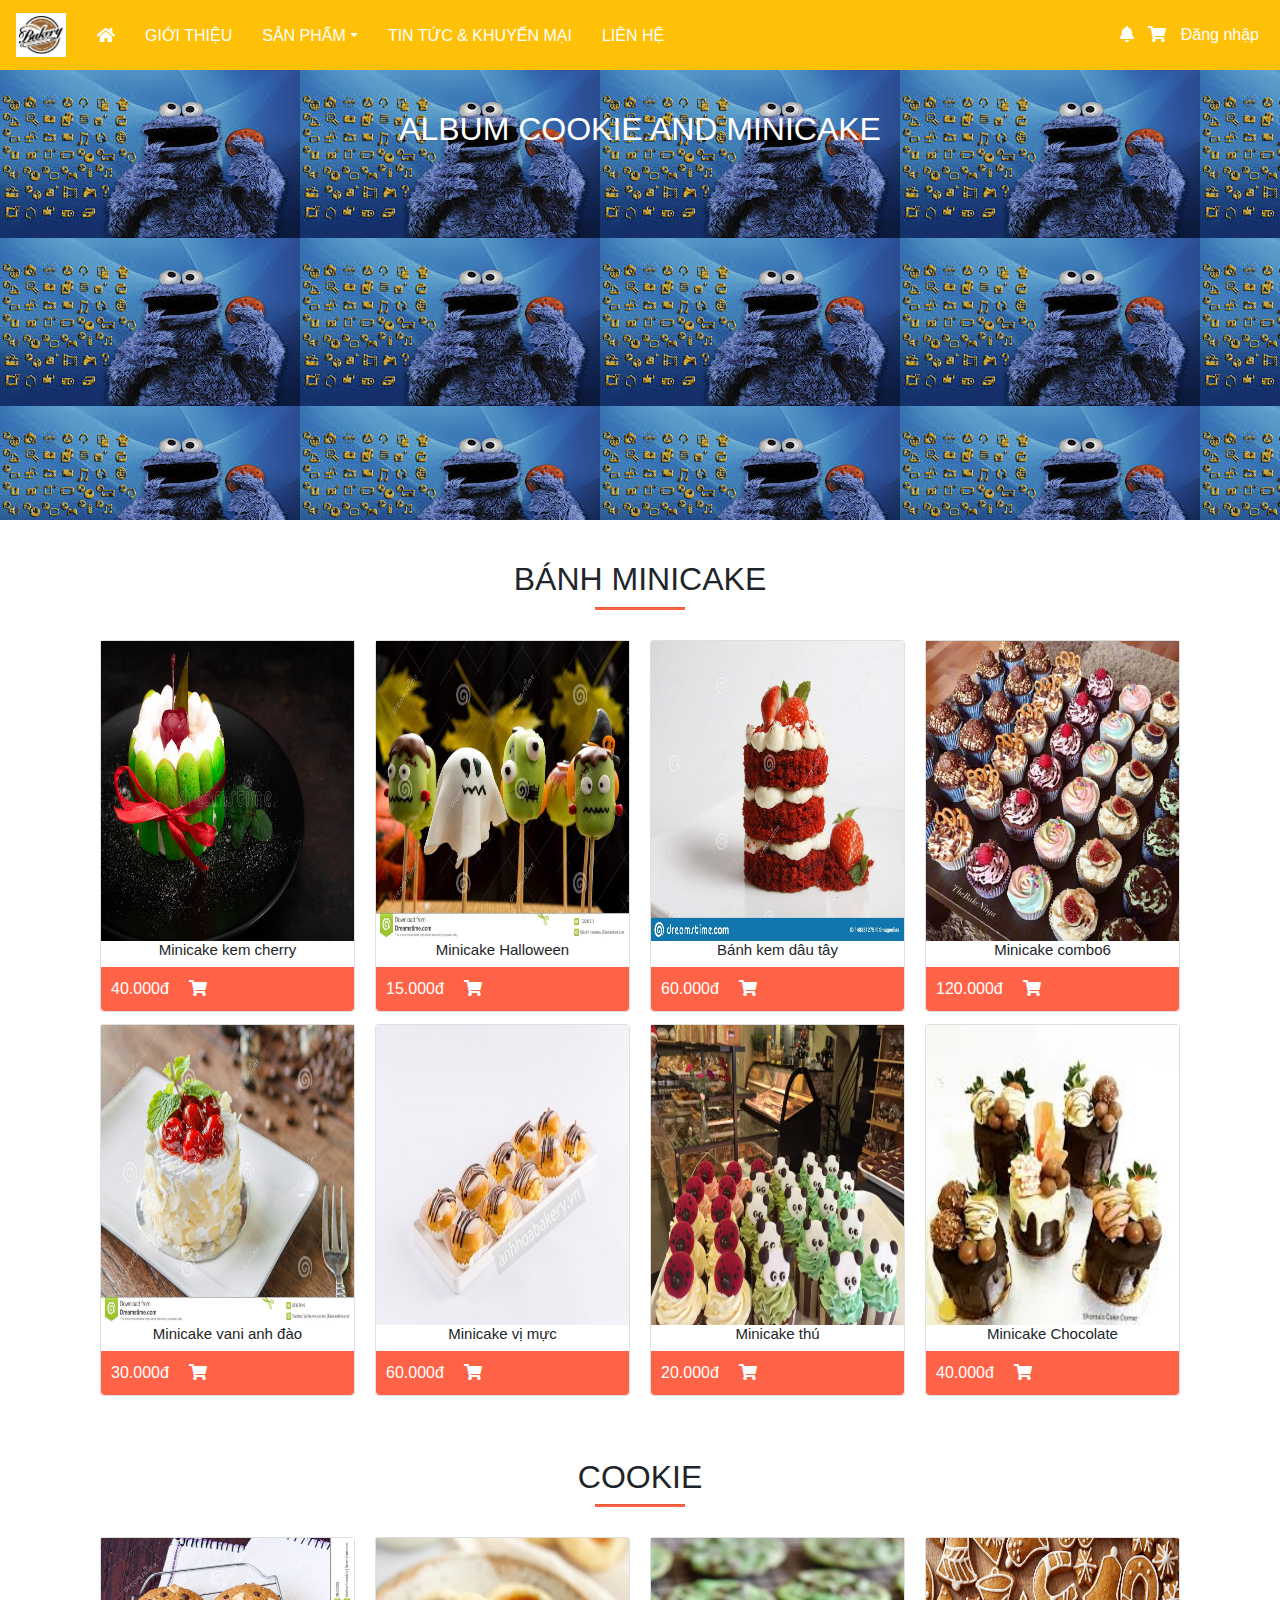
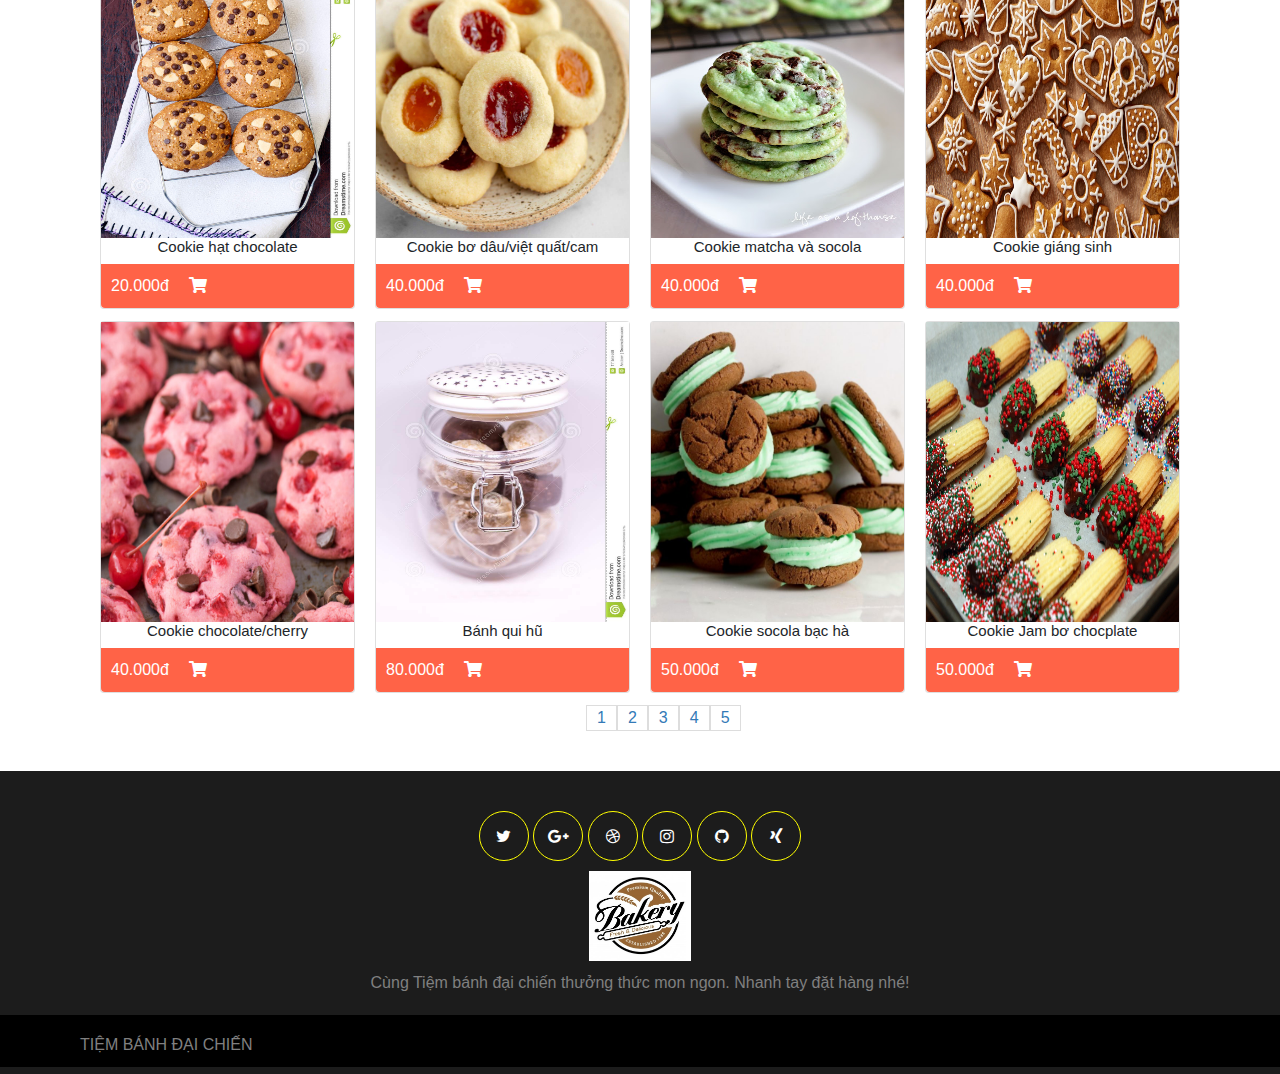
==== banhminicake.html @ 70a756b0 "btl_2" ====
<!DOCTYPE html>
<html lang="vi">
  <head>
    <meta charset="utf-8">
    <title>Tiệm bánh đại chiến</title>
    <meta name="viewport" content="width=device-width, initial-scale=1">
    <link href="css/style.css" rel="stylesheet">
     <link rel="stylesheet" href="css/all.min.css">
    <link href="https://stackpath.bootstrapcdn.com/bootstrap/4.4.1/css/bootstrap.min.css" rel="stylesheet" type="text/css">
   <link rel="stylesheet" href="css/font-awesome-4.7.0/css/font-awesome.min.css">
    <script src="css/jquery-3.5.1.min.js "></script>
    <script src="css/bootstrap.min.js"></script>

  </head>
<body>
<div class="top ">
    <button class="btn btn-warning" id="button-top">Top</button>
</div>
<nav class="navbar navbar-expand-md bg-warning sticky-top">
	<div class="container-fluid">
		<a class="navbar-brand" href="#" id="brand_1" >
			<img src="images/logo1.jpg" width="50px">
		</a>
		<button class="navbar-toggler" type="button" data-toggle="collapse" data-target="#reponsive">
			<span class="fas fa-bars"></span>
		</button>
		<div class="collapse navbar-collapse" id="reponsive">
			<ul class="navbar-nav mr-auto">
				<li class="nav-item">
					<a class="nav-link" href="index.html"><span class="fas fa-home"></span></a>
				</li>
				<li class="nav-item">
					<a class="nav-link active" href="#about-us" target="_top">GIỚI THIỆU</a>
				</li>
				<li class="nav-item dropdown item_1" >
					<a class="nav-link dropdown-toggle" data-toggle="dropdown" id="navbardrop" href="#">SẢN PHẨM</a>
					<div class="dropdown-menu bg-warning" id="sub-menu">
					    <a class="dropdown-item" href="banhmydanto.html">Bánh Mỳ Dân tổ</a>
                        <a class="dropdown-item" href="banhsinhnhat.html">Bánh sinh nhật</a>
					    <a class="dropdown-item" href="banhminicake.html">Minicake & Cookies</a>
                        <a class="dropdown-item" href="banhmytuoi.html">Bánh mỳ tươi</a>
					    <a class="dropdown-item" href="banhcrep.html">Bánh Crep Pháp </a>
                        <a class="dropdown-item" href="banhmouse.html">Bánh Mousse</a>
                        <a class="dropdown-item" href="banhdonut.html">Bánh Donut</a>
					</div>
				</li>
				<li class="nav-item">
					<a class="nav-link" href="#">TIN TỨC & KHUYẾN MẠI</a>
				</li>
                <li class="nav-item">
                    <a class="nav-link" href="#msg">LIÊN HỆ</a>
                </li>  
                <li class="nav-item">
                    <a class="nav-link" href="#"></a>
                </li>            
			</ul>
             <div id="note">
                <a href="#"><i class="fas fa-bell"></i></a>
                <a href="#"><i class="fas fa-shopping-cart"></i></a>  
                <a href="acount.html">Đăng nhập</a>
            </div>
		  </div> 
	</div> <!-- kết thúc container-fluid -->
</nav>
<div class="banner_3">
    <h2 class="mytext"> ALBUM COOKIE AND MINICAKE</h2>
</div>
<div class="container-fluid">
    <div class="mincake">
        <h2 class="text">BÁNH MINICAKE</h2>
        <hr class="hr">
        <div class="card-columns">
            <div class="card">
                <div class="danto"> 
                    <img src="images/minicake.jpg" alt="">
                </div>
               
                <h4 class="product">Minicake kem cherry</h4>
                <div class="bill">
                    <p>40.000đ<i class="fas fa-shopping-cart"></i></p>
                </div>
            </div>
            <div class="card">
                <div class="danto"> 
                    <img src="images/minicake1.jpg" alt="">
                </div>
                <h4 class="product">Minicake vani anh đào</h4>
                <div class="bill">
                    <p>30.000đ<i class="fas fa-shopping-cart"></i></p>
                </div>
            </div>
            <div class="card">
                <div class="danto"> 
                    <img src="images/minicake2.jpg" alt="">
                </div>
                <h4 class="product">Minicake Halloween </h4>
                <div class="bill">
                    <p>15.000đ<i class="fas fa-shopping-cart"></i></p>
                </div>
            </div>
             <div class="card">
                 <div class="danto"> 
                    <img src="images/minicake3.jpg" alt="">
                </div>
                <h4 class="product">Minicake vị mực</h4>
                <div class="bill">
                    <p>60.000đ<i class="fas fa-shopping-cart"></i></p>
                </div>
            </div>
            <div class="card">
                <div class="danto"> 
                    <img src="images/minicake7.jpg" alt="">
                </div>
                <h4 class="product">Bánh kem dâu tây</h4>
                <div class="bill">
                    <p>60.000đ<i class="fas fa-shopping-cart"></i></p>
                </div>
            </div>
            <div class="card">
                 <div class="danto"> 
                    <img src="images/minicake4.jpg" alt="">
                </div>
                <h4 class="product">Minicake thú</h4>
                <div class="bill">
                    <p>20.000đ<i class="fas fa-shopping-cart"></i></p>
                </div>
            </div>
            <div class="card">
                 <div class="danto"> 
                    <img src="images/minicake5.jpg" alt="">
                </div>
                <h4 class="product">Minicake combo6</h4>
                <div class="bill">
                    <p>120.000đ<i class="fas fa-shopping-cart"></i></p>
                </div>
            </div>
            <div class="card">
                 <div class="danto"> 
                    <img src="images/minicake6.jpg" alt="">
                </div>
                <h4 class="product">Minicake Chocolate</h4>
                <div class="bill">
                    <p>40.000đ<i class="fas fa-shopping-cart"></i></p>
                </div>
            </div>
         </div> <!-- kết thúc card-columns -->
    </div> <!-- kết thúc minicake -->
    <div class="cookie">
        <h2 class="text">COOKIE</h2>
        <hr class="hr">
        <div class="card-columns">
            <div class="card">
                <div class="danto"> 
                    <img src="images/cookies1.jpg" alt="">
                </div>
               
                <h4 class="product">Cookie hạt chocolate</h4>
                <div class="bill">
                    <p>20.000đ<i class="fas fa-shopping-cart"></i></p>
                </div>
            </div>
            <div class="card">
                <div class="danto"> 
                    <img src="images/cookies2.jpg" alt="">
                </div>
                <h4 class="product">Cookie chocolate/cherry</h4>
                <div class="bill">
                    <p>40.000đ<i class="fas fa-shopping-cart"></i></p>
                </div>
            </div>
            <div class="card">
                <div class="danto"> 
                    <img src="images/cookies3.jpg" alt="">
                </div>
                <h4 class="product">Cookie bơ dâu/việt quất/cam </h4>
                <div class="bill">
                    <p>40.000đ<i class="fas fa-shopping-cart"></i></p>
                </div>
            </div>
             <div class="card">
                 <div class="danto"> 
                    <img src="images/cookie2s.jpg" alt="">
                </div>
                <h4 class="product">Bánh qui hũ</h4>
                <div class="bill">
                    <p>80.000đ<i class="fas fa-shopping-cart"></i></p>
                </div>
            </div>
            <div class="card">
                <div class="danto"> 
                    <img src="images/cookies4.jpg" alt="">
                </div>
                <h4 class="product">Cookie matcha và socola</h4>
                <div class="bill">
                    <p>40.000đ<i class="fas fa-shopping-cart"></i></p>
                </div>
            </div>
            <div class="card">
                 <div class="danto"> 
                    <img src="images/cookies5.jpg" alt="">
                </div>
                <h4 class="product">Cookie socola bạc hà</h4>
                <div class="bill">
                    <p>50.000đ<i class="fas fa-shopping-cart"></i></p>
                </div>
            </div>
            <div class="card">
                 <div class="danto"> 
                    <img src="images/cookies6.jpg" alt="">
                </div>
                <h4 class="product">Cookie giáng sinh</h4>
                <div class="bill">
                    <p>40.000đ<i class="fas fa-shopping-cart"></i></p>
                </div>
            </div>
            <div class="card">
                 <div class="danto"> 
                    <img src="images/cookies7.jpg" alt="">
                </div>
                <h4 class="product">Cookie Jam bơ chocplate</h4>
                <div class="bill">
                    <p>50.000đ<i class="fas fa-shopping-cart"></i></p>
                </div>
            </div>
        </div>
        <ul class="pagination">
            <li><a href="#">1</a></li>
            <li class="active"><a href="#">2</a></li>
            <li><a href="#">3</a></li>
            <li><a href="#">4</a></li>
            <li><a href="#">5</a></li>
        </ul>
    </div>
    <div class="main_11" id="contact">
        <footer>
            <div class="footer">
                <div><i class="fa fa-twitter" aria-hidden="true"></i></div>
                <div><i class="fa fa-google-plus" aria-hidden="true"></i></div>
                <div><i class="fa fa-dribbble" aria-hidden="true"></i></div>
                <div><i class="fa fa-instagram" aria-hidden="true"></i></div>
                <div><i class="fa fa-github" aria-hidden="true"></i></div>
                <div><i class="fa fa-xing" aria-hidden="true"></i></div>
            </div>
            <div class="logo">
                <img src="images/logo1.jpg" alt="">

            </div>
            <p class="content_lorem">Cùng Tiệm bánh đại chiến thưởng thức mon ngon. Nhanh tay đặt hàng nhé!</p>
            <div class="footer_1">
                <div>TIỆM BÁNH ĐẠI CHIẾN</div> 
            </div>
        </footer> 

    </div>
</div>
<script src="js/index.js"></script>
</body>
</html>
---- css/style.css ----
*{
	padding:0;
	margin:0;
}
html{
	scroll-behavior: smooth;
}
.top{
	position: fixed;
	bottom: 10px;
	right: 10px;
	z-index: 1030;
	color:white;
	display: none;

}

.container-fluid{
	padding-left: 0 !important;
	padding-right: 0 !important;
}
.navbar-nav li a{
	color:gray;

}
#reponsive{
	position: relative;
}
#reponsive a:hover{
	border-bottom: 2px solid #ffc107;

}


.navbar li a{
	color:white !important;	
	padding:10px 15px 9px 15px !important;

}

.navbar li a:hover{
	color:tomato !important;
}

.carousel-inner img{
	width:100%;
	height:auto;
}
.carousel-indicators li{
	height:12px;
	width: 12px;
	border-radius: 50%;
	border:1px solid tomato;
	background-color: black
}
#note a {
	color:white !important;
	text-decoration: none;
	padding:5px !important;

}
#note a:hover{
	color:tomato !important;
}
.sub-menu{
	width: 40
}
/*main_1*/
.main_1,.main_2,.main_3,#bakery,.about,.birthday,.birthday_1,.mousse,.mincake,.cookie,.fresh{
	margin: 30px 0;
	padding:10px 100px;
}
.text{
	text-align: center;
}
.hr{
	width: 90px;
	height: 2px;
	background-color: tomato;
	margin:0 auto;
	margin-bottom: 30px;
}
.card img{
	width: 100%;
	border-top-right-radius: inherit;
	border-top-left-radius: inherit;
}

.product{
	text-align: center;
}
.bill p{
	margin-bottom: 0!important;
	color:white;

}
.bill p i{
	padding-left: 20px;
}
.bill{
	padding: 10px;
	background-color: tomato;
	border-bottom-right-radius: inherit;
	border-bottom-left-radius: inherit;
}
.combo{
	width: 100%;
    overflow: hidden;
}
.combo img{
	width: 100%;
	height:300px;
}
.card-columns .card img{
	transition: 1s ease transform;
}
.card-columns .card:hover  img{
	transform: scale(1.1);
}

.clear{
	clear:both;
}
footer{
	background-color: #1C1C1C;
	padding:40px 0 0 0;
}

.footer{
	margin:0 auto;
	text-align: center;
	transition:  1s ease  transform;
	cursor: pointer;
}
.footer >div{
	display: inline-block;
	width: 50px;
	height:50px;
	line-height: 50px;
	border-radius: 50%;
	border:1px solid yellow;
	text-align: center;

}
.footer i:hover{
	transform: scale(1.1);

}
.footer i{
	color:white;
}
.logo{
	text-align: center;
}
.logo img{
	width: 8%;
	margin:10px;
}
.content_lorem{
	width: 60%;
	text-align: center;
	margin:0 auto;
	color:gray;
}
.footer_1 ul{
	float:right;
}
.footer_1 div{
	float: left;
	width: 60%;
	padding-top: 8px;
	color:gray;
}
.footer_1{
	background: black;
	padding:10px 80px;
	display: inline-block;
	width: 100%;
	margin-top: 20px;

}
.footer_1 .nav li:hover{
	color: #ffc107;
}

.online{
	width: 40%;
	background-image:url('../images/ảnh-nền-form.jpg');
	/*opacity:0.5;*/
	/*margin:3% auto;*/
	padding: 5% 0;
}
#msg h3{
	color:white;
}
.frm{
	margin:0 auto;
	width: 60%;
}
input,textarea{
	opacity: 0.5;
	width: 100%;
	background: black;
	color:white;
}
 /*dân tổ*/
.danto{
	width: 100%;
	overflow: hidden;
}
.card .danto img{
	width: 100%;
	height:300px;
}
/*Giới thiệu*/
.banner{
	background-image: url('../images/unnamed.png');
	width: 100%;
	height:300px;
}
.banner_1{
	background-image: url('../images/tuoilogo.jpg');
	width: 100%;
	height:450px;
}
.banner_2{
	background-image: url('../images/dantologo.jpg');
	width: 100%;
	height:450px;
	background-size: cover;
}
.banner_3{
	background-image: url('../images/cookielogo.jpg');
	width: 100%;
	height:450px;
	/*background-size: cover;*/
}
.banner_4{
	background-image: url('../images/sinhnhatlogo.jpg');
	width: 100%;
	height:450px;
	

}
.mytext{
	text-align: center;
	color: white;
	padding-top: 40px;
}
/*main_3*/
#staff img{
	width: 100%;
}
/*Phân trang*/
.pagination {
	width: 10%;
	margin: 0 auto;
	text-align: center;
}
.pagination li{
	/*margin:10px;*/
	border: 1px solid #ddd;
	/*background-color: gray;*/

}
.pagination li a{
	padding:10px;
	color: #337ab7;
    text-decoration: none;
    /*background-color: #fff;*/
}
@media all and (min-width: 320px) and (max-width:575px){
	.card-columns{
		column-count: 1!important;

	}
	
	.main_1,.main_2,.main_3,#bakery,.about,.birthday,.birthday_1,.mousse,.mincake,.cookie,.fresh{
		padding:10px 30px;
	}
	.product{
		    font-size: 14px;
	}
}
@media all and (min-width: 576px) and (max-width: 767px){
	.card-columns{
		column-count: 2!important;

	}
	.main_1,.main_2,.main_3,#bakery,.about,.birthday,.birthday_1,.mousse,.mincake,.cookie,.fresh{
		padding:10px 30px;
	}
	.product{
		    font-size: 15px;
	}
}
@media all and (min-width: 768px) and (max-width: 1024px){
	#reponsive ul li.nav-item{
		font-size: 10px;
	}
	.card-columns{
		column-count: 2!important;

	}
	.main_1,.main_2,.main_3,#bakery,.about,.birthday,.birthday_1,.mousse,.mincake,.cookie,.fresh{
		padding:10px 30px;
	}
	.product{
		    font-size: 15px;
	}
}
@media all and (min-width: 1025px){
	.card-columns{
		column-count: 4!important;

	}
	.product{
		    font-size: 15px;
	}
}

@media all and (min-width: 2000px){
	.card-columns{
		column-count: 5!important;

	}
	.product{
		    font-size: 15px;
	}
}
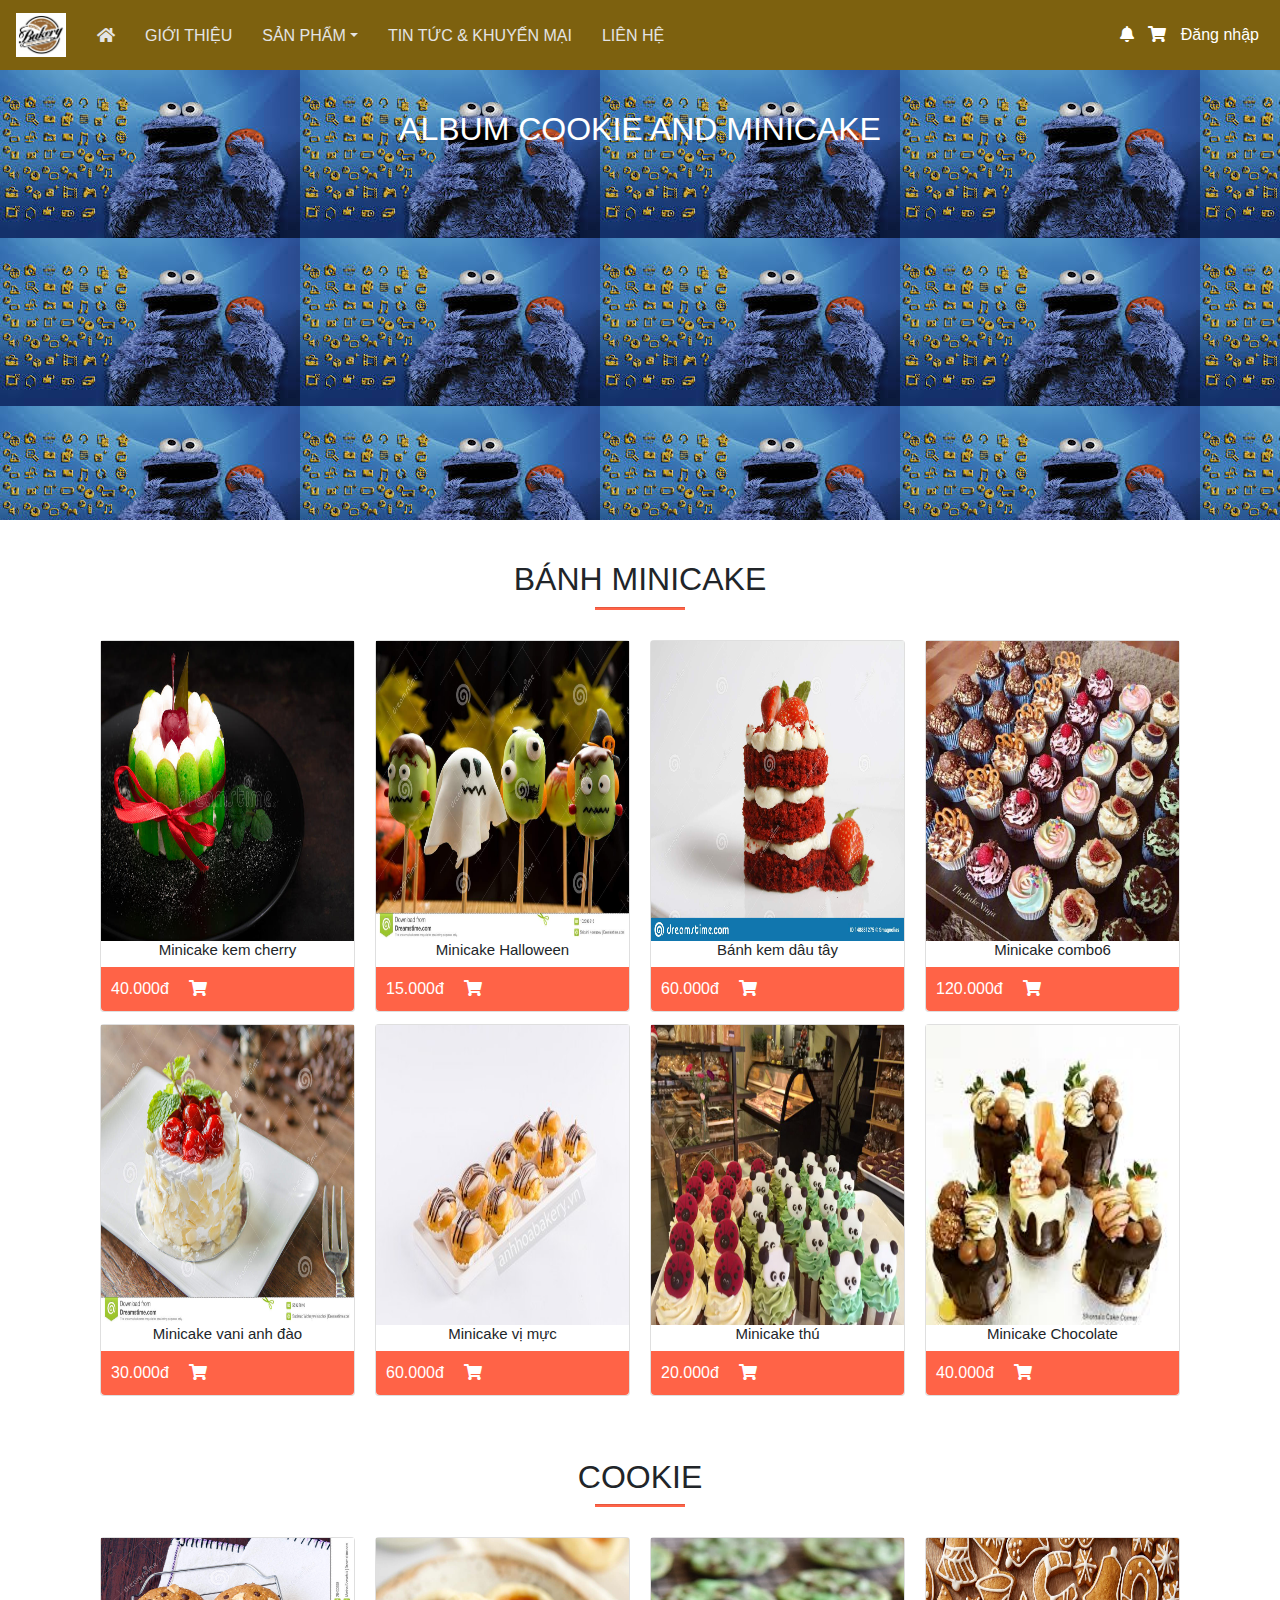
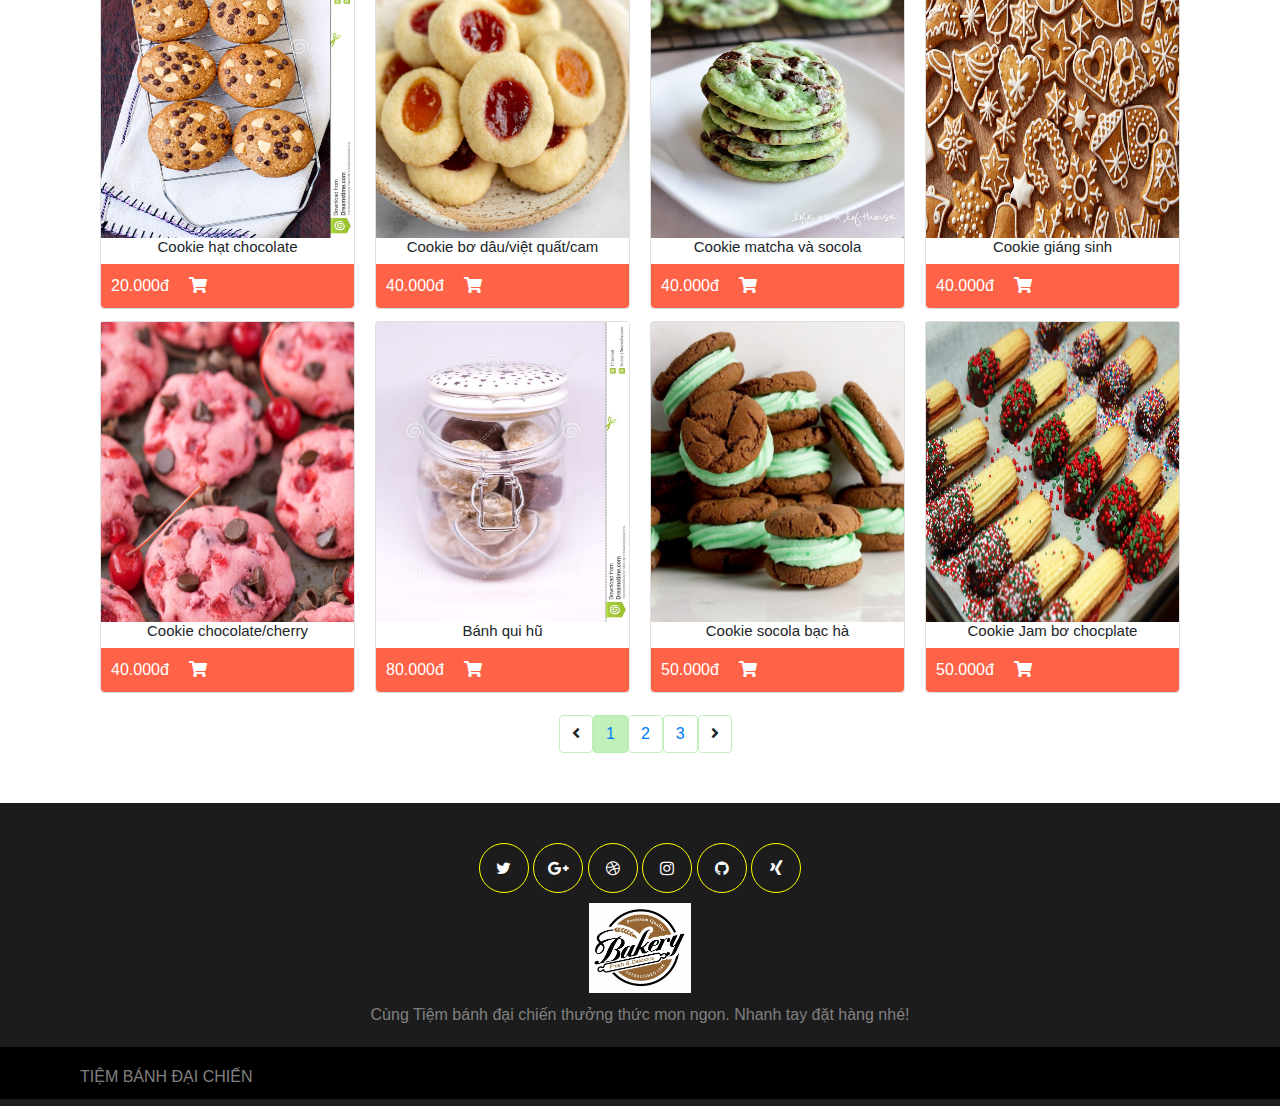
==== commit daaa68e7: "Sửa lại giao diện" ====
--- a/banhminicake.html
+++ b/banhminicake.html
@@ -16,7 +16,7 @@
 <div class="top ">
     <button class="btn btn-warning" id="button-top">Top</button>
 </div>
-<nav class="navbar navbar-expand-md bg-warning sticky-top">
+<nav class="navbar navbar-expand-md sticky-top">
 	<div class="container-fluid">
 		<a class="navbar-brand" href="#" id="brand_1" >
 			<img src="images/logo1.jpg" width="50px">
@@ -39,9 +39,9 @@
                         <a class="dropdown-item" href="banhsinhnhat.html">Bánh sinh nhật</a>
 					    <a class="dropdown-item" href="banhminicake.html">Minicake & Cookies</a>
                         <a class="dropdown-item" href="banhmytuoi.html">Bánh mỳ tươi</a>
-					    <a class="dropdown-item" href="banhcrep.html">Bánh Crep Pháp </a>
+					    <a class="dropdown-item" href="#">Bánh Crep Pháp </a>
                         <a class="dropdown-item" href="banhmouse.html">Bánh Mousse</a>
-                        <a class="dropdown-item" href="banhdonut.html">Bánh Donut</a>
+                        <a class="dropdown-item" href="#">Bánh Donut</a>
 					</div>
 				</li>
 				<li class="nav-item">
@@ -223,13 +223,13 @@
                 </div>
             </div>
         </div>
-        <ul class="pagination">
-            <li><a href="#">1</a></li>
-            <li class="active"><a href="#">2</a></li>
-            <li><a href="#">3</a></li>
-            <li><a href="#">4</a></li>
-            <li><a href="#">5</a></li>
-        </ul>
+        <div class="pagination">
+            <button class="btn "><i class="fas fa-angle-left"></i></button>
+            <button class="btn pagi active"><a href="">1</a></button>
+            <button class="btn pagi"><a href="">2</a></button>
+            <button class="btn pagi"><a href="">3</a></button>
+            <button class="btn "><i class="fas fa-angle-right"></i></button>
+        </div>
     </div>
     <div class="main_11" id="contact">
         <footer>
--- a/css/style.css
+++ b/css/style.css
@@ -2,9 +2,9 @@
 	padding:0;
 	margin:0;
 }
-html{
+/* html{
 	scroll-behavior: smooth;
-}
+} */
 .top{
 	position: fixed;
 	bottom: 10px;
@@ -23,23 +23,21 @@
 	color:gray;
 
 }
+.navbar{
+	background-color: #7d610f;
+}
 #reponsive{
 	position: relative;
 }
-#reponsive a:hover{
-	border-bottom: 2px solid #ffc107;
-
-}
-
 
 .navbar li a{
-	color:white !important;	
+	color:#e4e4e4 !important;	
 	padding:10px 15px 9px 15px !important;
 
 }
 
 .navbar li a:hover{
-	color:tomato !important;
+	color:white !important;
 }
 
 .carousel-inner img{
@@ -102,6 +100,10 @@
 	background-color: tomato;
 	border-bottom-right-radius: inherit;
 	border-bottom-left-radius: inherit;
+}
+
+.fa-shopping-cart{
+	cursor: pointer;
 }
 .combo{
 	width: 100%;
@@ -140,7 +142,6 @@
 	border-radius: 50%;
 	border:1px solid yellow;
 	text-align: center;
-
 }
 .footer i:hover{
 	transform: scale(1.1);
@@ -239,8 +240,6 @@
 	background-image: url('../images/sinhnhatlogo.jpg');
 	width: 100%;
 	height:450px;
-	
-
 }
 .mytext{
 	text-align: center;
@@ -252,34 +251,27 @@
 	width: 100%;
 }
 /*Phân trang*/
-.pagination {
-	width: 10%;
-	margin: 0 auto;
-	text-align: center;
-}
-.pagination li{
-	/*margin:10px;*/
-	border: 1px solid #ddd;
-	/*background-color: gray;*/
-
-}
-.pagination li a{
-	padding:10px;
-	color: #337ab7;
-    text-decoration: none;
-    /*background-color: #fff;*/
-}
+.pagination{
+	width: 15%;
+	margin: 10px auto;
+}
+.pagination > .btn{
+	border:1px solid rgba(176, 236, 168, 0.781);;
+}
+.pagination .active{
+	background-color: rgba(176, 236, 168, 0.781);
+	color: white;
+}
+
 @media all and (min-width: 320px) and (max-width:575px){
 	.card-columns{
 		column-count: 1!important;
-
-	}
-	
+	}
 	.main_1,.main_2,.main_3,#bakery,.about,.birthday,.birthday_1,.mousse,.mincake,.cookie,.fresh{
 		padding:10px 30px;
 	}
 	.product{
-		    font-size: 14px;
+		font-size: 14px;
 	}
 }
 @media all and (min-width: 576px) and (max-width: 767px){
@@ -291,7 +283,7 @@
 		padding:10px 30px;
 	}
 	.product{
-		    font-size: 15px;
+		font-size: 15px;
 	}
 }
 @media all and (min-width: 768px) and (max-width: 1024px){
@@ -306,7 +298,7 @@
 		padding:10px 30px;
 	}
 	.product{
-		    font-size: 15px;
+		font-size: 15px;
 	}
 }
 @media all and (min-width: 1025px){
@@ -315,16 +307,15 @@
 
 	}
 	.product{
-		    font-size: 15px;
+		font-size: 15px;
 	}
 }
 
 @media all and (min-width: 2000px){
 	.card-columns{
 		column-count: 5!important;
-
-	}
-	.product{
-		    font-size: 15px;
-	}
-}
+	}
+	.product{
+		font-size: 15px;
+	}
+}
